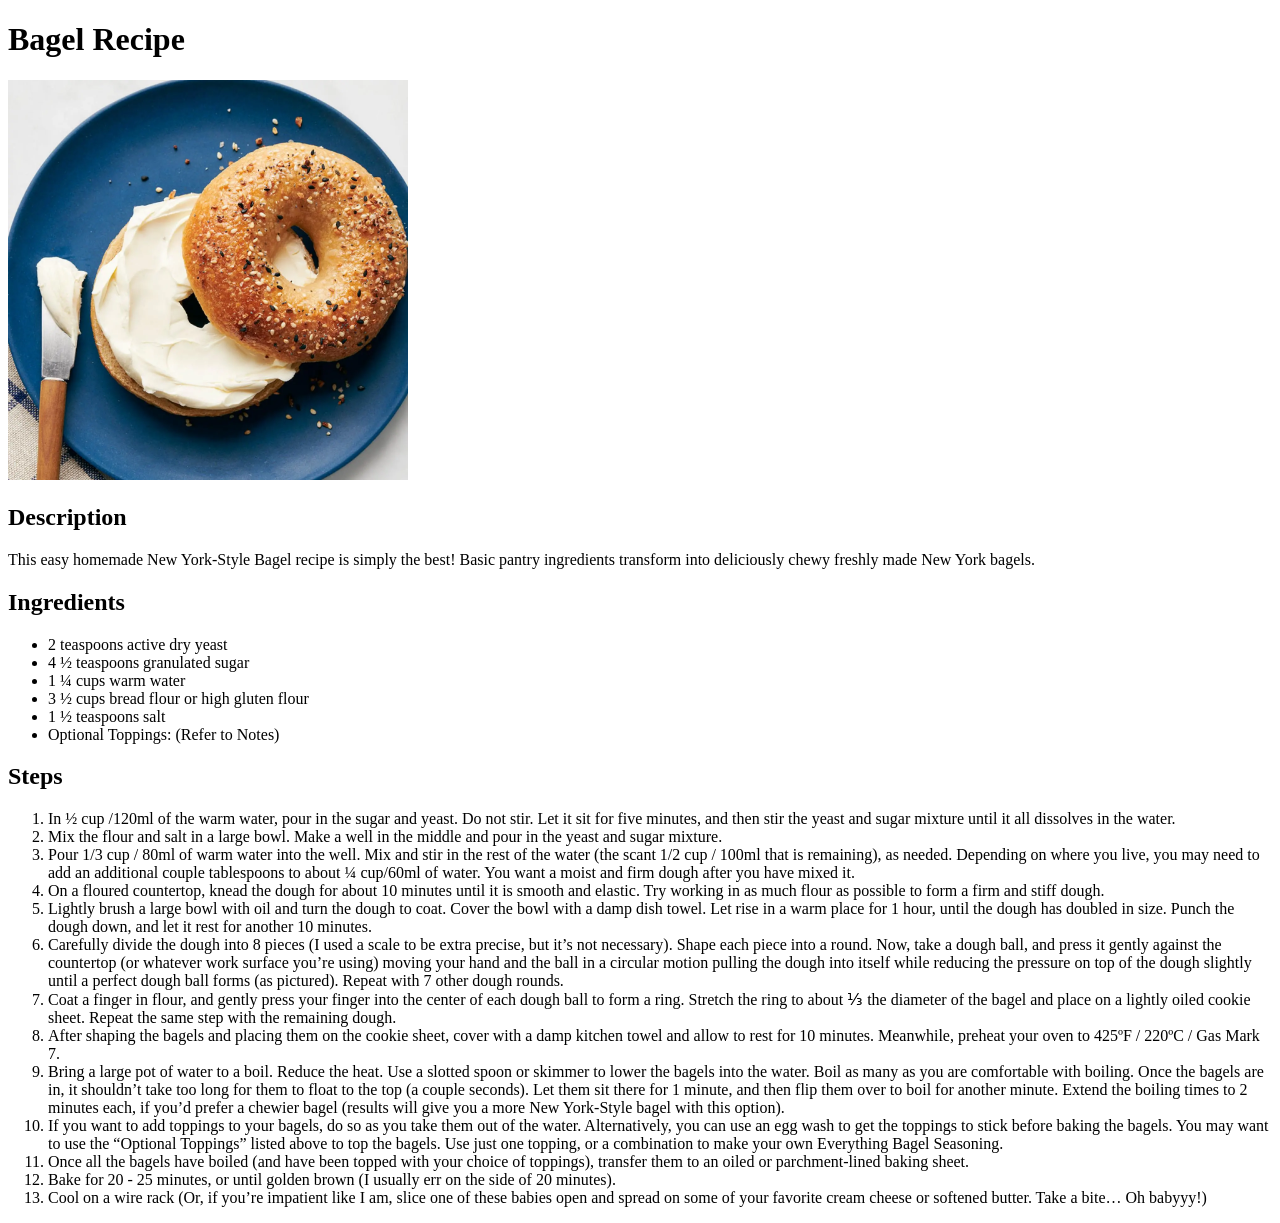
==== recipes/bagel.html @ 2f09b580 "Add Bagel Recipe page and it's contents Added a Bagel recipe page which includes the image, descript" ====
<!DOCTYPE html>
<html lang="en">
    <head>
        <meta charset="UTF-8">
        <title>Bagel Recipe</title>
    </head>
    <body>
        <h1>Bagel Recipe</h1>
        <img src="../images/bagel.png" alt="Bagel Image" width="400">
        <h2>Description</h2>
        <p>
            This easy homemade New York-Style Bagel recipe is simply the best!
            Basic pantry ingredients transform into deliciously chewy freshly made New York bagels.</p>

        <h2>Ingredients</h2>
        <ul>
            <li>2 teaspoons active dry yeast</li>
            <li>4 ½ teaspoons granulated sugar</li>
            <li>1 ¼ cups warm water</li>
            <li>3 ½ cups bread flour or high gluten flour</li>
            <li>1 ½ teaspoons salt</li>
            <li>Optional Toppings: (Refer to Notes)</li>
        </ul>

        <h2>Steps</h2>
        <ol>
            <li>In ½ cup /120ml of the warm water, pour in the sugar and yeast. Do not stir. 
                Let it sit for five minutes, and then stir the yeast and sugar mixture until it all dissolves in the water.
            </li>
            <li>
                Mix the flour and salt in a large bowl. Make a well in the middle and pour in the yeast and sugar mixture.
            </li>
            <li>
                Pour 1/3 cup / 80ml of warm water into the well. 
                Mix and stir in the rest of the water (the scant 1/2 cup / 100ml that is remaining), as needed. 
                Depending on where you live, you may need to add an additional couple tablespoons to about ¼ cup/60ml of water. 
                You want a moist and firm dough after you have mixed it.
            </li>
            <li>
                On a floured countertop, knead the dough for about 10 minutes until it is smooth and elastic. 
                Try working in as much flour as possible to form a firm and stiff dough.
            </li>
            <li>
                Lightly brush a large bowl with oil and turn the dough to coat. 
                Cover the bowl with a damp dish towel. Let rise in a warm place for 1 hour, until the dough has doubled in size. 
                Punch the dough down, and let it rest for another 10 minutes.
            </li>
            <li>Carefully divide the dough into 8 pieces (I used a scale to be extra precise, but it’s not necessary). 
                Shape each piece into a round. Now, take a dough ball, and press it gently against the countertop 
                (or whatever work surface you’re using) moving your hand and the ball in a circular motion pulling the 
                dough into itself while reducing the pressure on top of the dough slightly until a perfect dough ball forms 
                (as pictured). 
                Repeat with 7 other dough rounds.
            </li>
            <li>
                Coat a finger in flour, and gently press your finger into the center of each dough ball to form a ring. 
                Stretch the ring to about ⅓ the diameter of the bagel and place on a lightly oiled cookie sheet. 
                Repeat the same step with the remaining dough.
            </li>
            <li>
                After shaping the bagels and placing them on the cookie sheet, cover with a damp kitchen towel and allow to rest for 10 minutes. 
                Meanwhile, preheat your oven to 425ºF / 220ºC / Gas Mark 7.
            </li>
            <li>
                Bring a large pot of water to a boil. Reduce the heat. Use a slotted spoon or skimmer to lower the bagels into 
                the water. Boil as many as you are comfortable with boiling. Once the bagels are in, it shouldn’t take too long 
                for them to float to the top (a couple seconds). Let them sit there for 1 minute, and then flip them over to boil 
                for another minute. Extend the boiling times to 2 minutes each, 
                if you’d prefer a chewier bagel (results will give you a more New York-Style bagel with this option).
            </li>
            <li>
                If you want to add toppings to your bagels, do so as you take them out of the water. 
                Alternatively, you can use an egg wash to get the toppings to stick before baking the bagels. 
                You may want to use the “Optional Toppings” listed above to top the bagels. Use just one topping, 
                or a combination to make your own Everything Bagel Seasoning.
            </li>
            <li>
                Once all the bagels have boiled (and have been topped with your choice of toppings), 
                transfer them to an oiled or parchment-lined baking sheet.
            </li>
            <li>
                Bake for 20 - 25 minutes, or until golden brown (I usually err on the side of 20 minutes).
            </li>
            <li>
                Cool on a wire rack (Or, if you’re impatient like I am, slice one of these babies open and spread on some of your 
                favorite cream cheese or softened butter. Take a bite… Oh babyyy!)
            </li>
        </ol>
    </body>
</html>
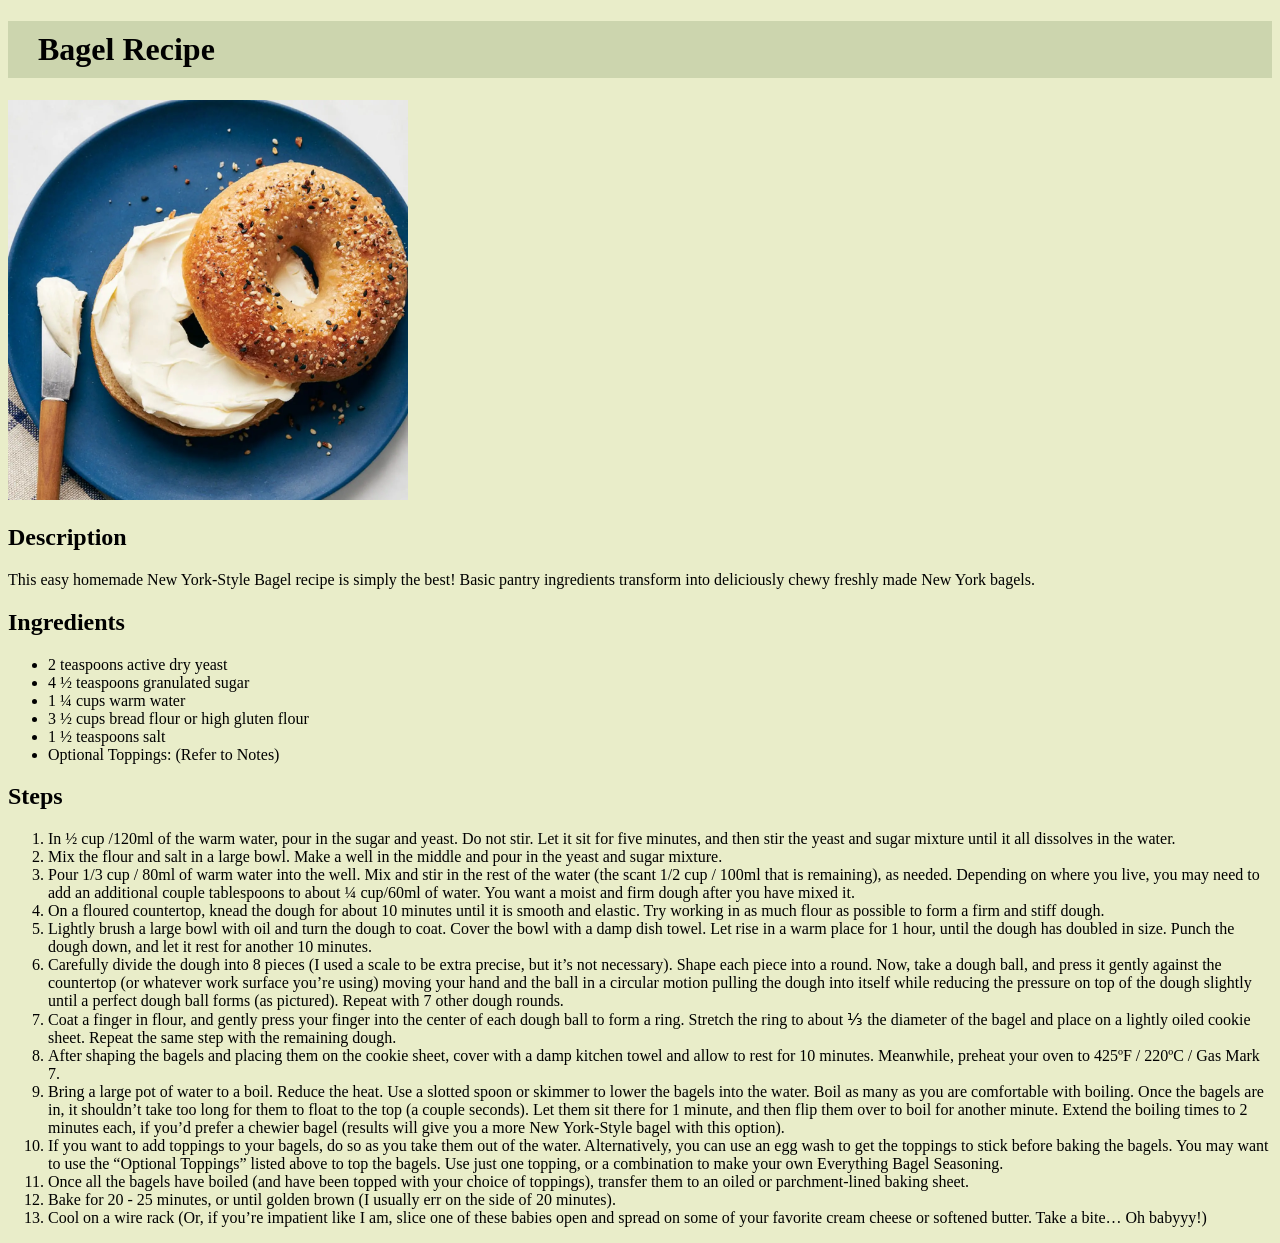
==== commit cbef8e18: "added css styling to the website added some designs" ====
--- a/recipes/bagel.html
+++ b/recipes/bagel.html
@@ -2,6 +2,7 @@
 <html lang="en">
     <head>
         <meta charset="UTF-8">
+        <link rel="stylesheet" href="../style.css">
         <title>Bagel Recipe</title>
     </head>
     <body>
--- a/style.css
+++ b/style.css
@@ -0,0 +1,23 @@
+h1 {
+    background-color: #ccd5ae;
+    padding: 10px;
+    padding-left: 30px;
+}
+
+body {
+    background-color: #e9edc9;
+    font-family: Nunito;
+}
+
+.links {
+    font-size: 20px;
+    padding: 3px;
+}
+
+a:link{
+    color: #283618;
+}
+
+a:hover{
+    color: #606c38;
+}
